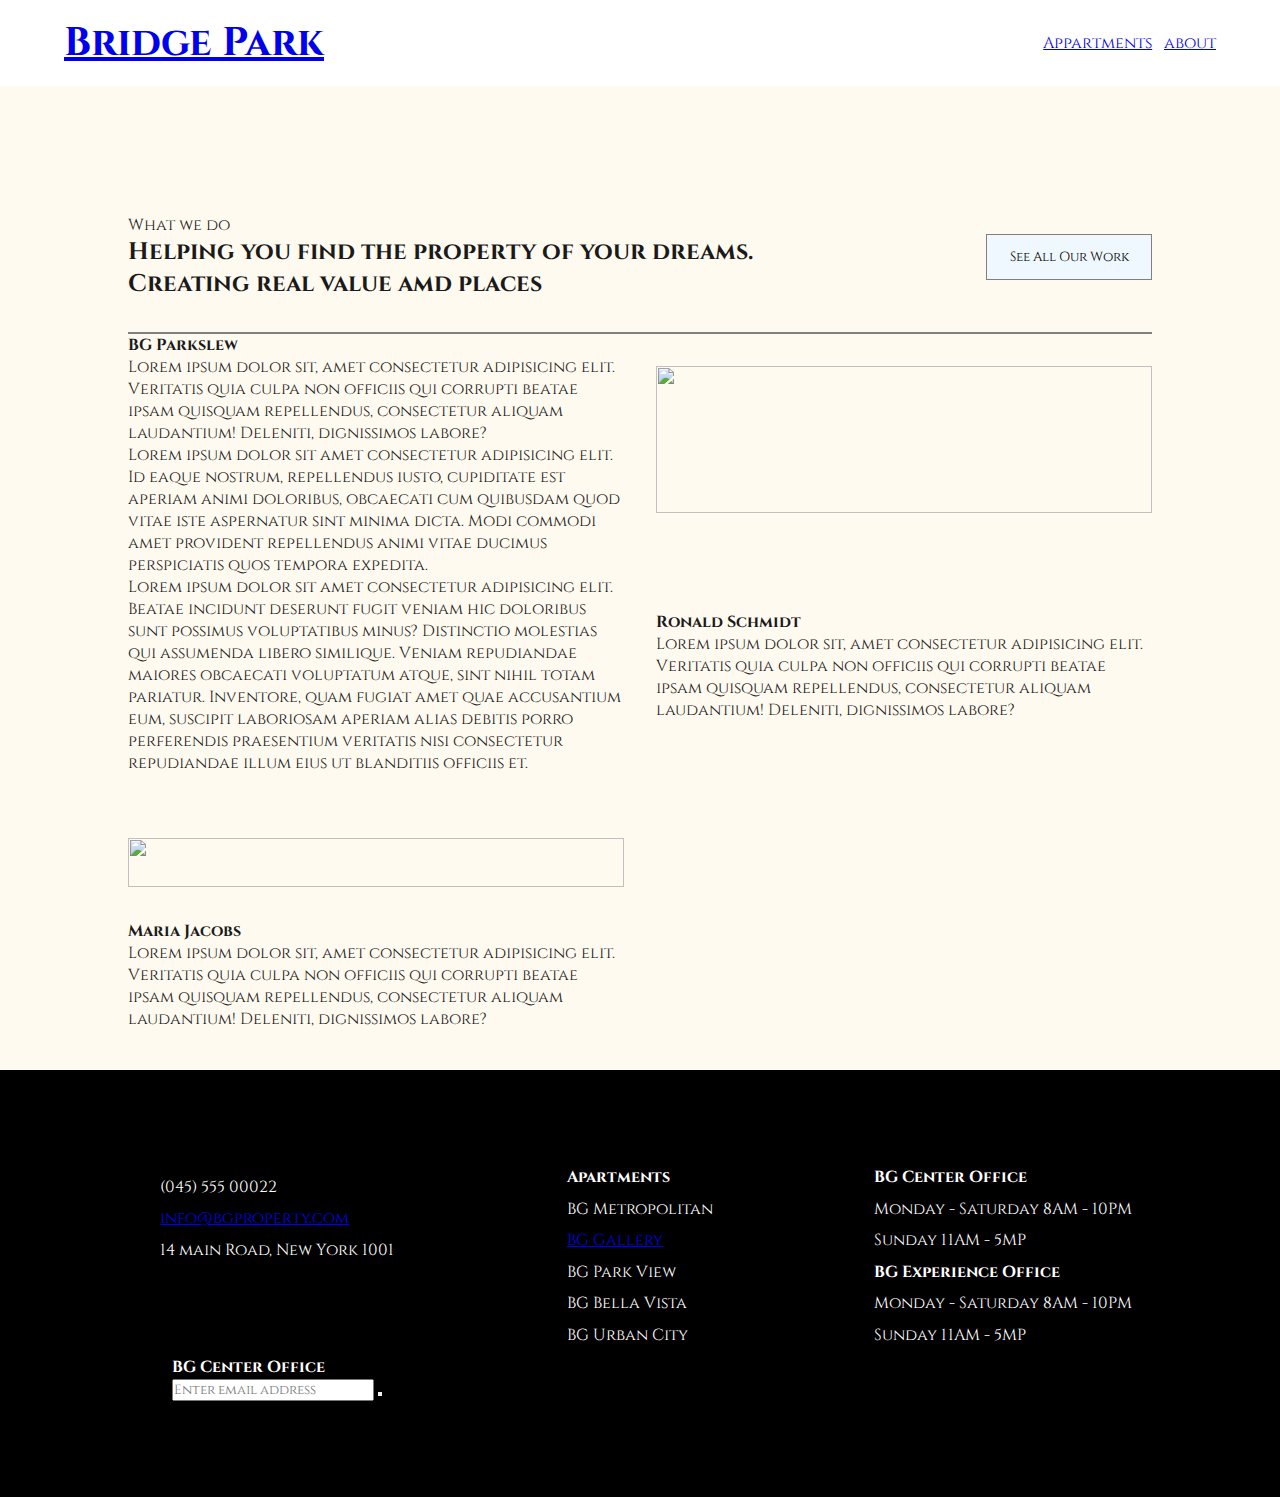
==== about.html @ 31a0f836 "add about page" ====
<!DOCTYPE html>
<html lang="en">
<head>
    <meta charset="UTF-8">
    <meta http-equiv="X-UA-Compatible" content="IE=edge">
    <meta name="viewport" content="width=device-width, initial-scale=1.0">
    <link rel="preconnect" href="https://fonts.googleapis.com">
    <link rel="preconnect" href="https://fonts.gstatic.com" crossorigin>
    <link href="https://fonts.googleapis.com/css2?family=Cinzel:wght@400;500;600;700;800;900&display=swap" rel="stylesheet">
    <link rel="stylesheet" href="https://cdnjs.cloudflare.com/ajax/libs/font-awesome/6.2.1/css/all.min.css" integrity="sha512-MV7K8+y+gLIBoVD59lQIYicR65iaqukzvf/nwasF0nqhPay5w/9lJmVM2hMDcnK1OnMGCdVK+iQrJ7lzPJQd1w==" crossorigin="anonymous" referrerpolicy="no-referrer" />
    <link rel="stylesheet" href="index.css">
    <title>Document</title>
</head>
<body>

    <nav class="navbar">
        <h1><a href="/">Bridge Park</a></h1>
        <div class="navbar__links">
            <a href="/appartments.html">Appartments</a>
            <a href="/about.html">about</a>
        </div>

    </nav>

    <section class="blogs">
        <div class="blogs__container">
            <div class="blogs__heading">

                <div class="blogs__heading--text">
                    <p>What we do</p>
                    <h2>Helping you find the property of your dreams.</h2>
                    <h2>Creating <span>real value</span> amd places</h2>
                </div>
                <div class="blogs__heading--button">
                    <button class="btn">See All Our Work</button>
                </div>
            </div>

            <div class="blogs__container--cards">
                <div class="cardBlogs--text">
                    <h4>BG Parkslew</h4>
                    <p>Lorem ipsum dolor sit, amet consectetur adipisicing elit. Veritatis quia culpa non officiis qui corrupti beatae ipsam quisquam repellendus, consectetur aliquam laudantium! Deleniti, dignissimos labore?</p>
                    <p>Lorem ipsum dolor sit amet consectetur adipisicing elit. Id eaque nostrum, repellendus iusto, cupiditate est aperiam animi doloribus, obcaecati cum quibusdam quod vitae iste aspernatur sint minima dicta. Modi commodi amet provident repellendus animi vitae ducimus perspiciatis quos tempora expedita.</p>
                    <p>Lorem ipsum dolor sit amet consectetur adipisicing elit. Beatae incidunt deserunt fugit veniam hic doloribus sunt possimus voluptatibus minus? Distinctio molestias qui assumenda libero similique. Veniam repudiandae maiores obcaecati voluptatum atque, sint nihil totam pariatur. Inventore, quam fugiat amet quae accusantium eum, suscipit laboriosam aperiam alias debitis porro perferendis praesentium veritatis nisi consectetur repudiandae illum eius ut blanditiis officiis et.</p>
 
                </div>
                <div class="cardBlogs">
                    <img src="./img/portfolio1.jpg" alt="">
                    <h4>Ronald Schmidt</h4>
                    <p>Lorem ipsum dolor sit, amet consectetur adipisicing elit. Veritatis quia culpa non officiis qui corrupti beatae ipsam quisquam repellendus, consectetur aliquam laudantium! Deleniti, dignissimos labore?</p>
                    <div class="iconsContainer">
                        <i class="fa fa-book" aria-hidden="true"></i>
                        <i class="fa fa-address-book" aria-hidden="true"></i>
                        <i class="fa fa-address-card" aria-hidden="true"></i>
                    </div>
                    
                </div>
                <div class="cardBlogs">
                    <img src="./img/portfolio2.jpg" alt="">
                    <h4>Maria Jacobs</h4>
                    <p>Lorem ipsum dolor sit, amet consectetur adipisicing elit. Veritatis quia culpa non officiis qui corrupti beatae ipsam quisquam repellendus, consectetur aliquam laudantium! Deleniti, dignissimos labore?</p>
                    <div class="iconsContainer">
                        <i class="fa fa-book" aria-hidden="true"></i>
                        <i class="fa fa-address-book" aria-hidden="true"></i>
                        <i class="fa fa-address-card" aria-hidden="true"></i>
                    </div>
                    
                </div> 
            </div>

           

        </div>
    </section>

    <footer>
        <div class="footerContainer">
            <div class="footerContainer__item">
                <ul class="footerContainer__item--list">
                    <li>(045) 555 00022</li>
                    <li><a href="/">info@bgproperty.com</a></li>
                    <li>14 main Road, New York 1001</li>
                </ul>
                <div class="footerContainer__item--icons">
                    <i class="fa fa-paper-plane" aria-hidden="true"></i>
                    <i class="fa fa-hourglass-end" aria-hidden="true"></i>
                    <i class="fa fa-bed" aria-hidden="true"></i>
                    
                </div>
            </div>

            <div class="footerContainer__item">
                <h4>Apartments</h4>
                <ul class="footerContainer__item--list">
                    <li>BG Metropolitan</li>
                    <li><a href="/">BG Gallery</a></li>
                    <li>BG Park View</li>
                    <li>BG Bella Vista</li>
                    <li>BG Urban City</li>
                </ul>
            </div>

            <div class="footerContainer__item">
                <h4>BG Center Office</h4>
                <ul class="footerContainer__item--list">
                    <li>Monday - Saturday 8AM - 10PM</li>
                    <li>Sunday 11AM - 5MP</li>
                </ul>
                <h4>BG Experience Office</h4>
                <ul class="footerContainer__item--list">
                    <li>Monday - Saturday 8AM - 10PM</li>
                    <li>Sunday 11AM - 5MP</li>
                </ul>
            </div>

            <div class="footerContainer__item">
                <h4>BG Center Office</h4>
                <input type="email" placeholder="Enter email address">
                <button><i class="fa fa-arrow-right" aria-hidden="true"></i></button>
            </div>

        </div>
    </footer>
</body>
</html>
---- index.css ----
*{
    box-sizing: border-box;
    margin: 0;
    padding: 0;
    font-family: 'Cinzel', serfi;
}

body{
    color: rgb(26, 26, 26);
}

button{
    cursor: pointer;
}

li{
    list-style: none;
}


.btn{
    background-color: aliceblue;
    padding: .8rem 1.4rem;
    border: 1px solid grey;
}

.navbar{
    display: flex;
    align-items: center;
    margin: 0 4rem;
    padding: 1rem 0;
}

.navbar h1{
    font-size: 2.5rem;
}

.navbar__links{
    display: flex;
    justify-content: space-between;
    width: 15%;
    margin-left: auto;
}

.hero{
    background-image: url('./img/estate2.jpg');
 
    min-height: 92vh;

}

.hero-content{
    position:absolute;
    color: white;
    background-color: rgb(0, 0, 0);
    padding: 4rem;
    margin: 10% ;
    margin-top: 15rem;
    width:40%;
}

.hero-content > h1 p{
    color: white;
}

.blogs{
    /* min-height: 100vh; */
    padding-bottom: 6rem;
    background-color: rgb(255, 250, 240);
}

.blogs__container{
    width: 80%;
    margin: 0 auto;
    padding-top: 8rem;
}

.blogs__heading{
    display: flex;
    align-items: center;
    padding-bottom: 2rem;
    border-bottom: 2px solid grey;
}

.blogs__heading--button{
    margin-left: auto;
}

.blogs__container--cards{
    /* display: flex;
    align-items: center;
    justify-content: space-between; */

    display: grid;
    gap: 2rem;
    grid-template-columns: repeat(auto-fit, minmax(30rem, 1fr));
    justify-content: space-between;
    
}

.cardBlogs{
    /* margin: 1rem; */
    justify-content: space-around;
    margin-top: 2rem;
    width: 100%;
}

.cardBlogs img {
    padding: 0;
    margin: 0;
    object-fit: cover;
    width: 100%;
    height: 60%;
}

.pannel{
    
    display: grid;
    grid-template-columns: repeat(auto-fit, minmax(40rem, 1fr));
}


.pannel-item{
    padding: 0;
    margin: 0;
    width: 100%;
    min-height: 100%;
    justify-content: center;
    place-items: center;
}

.pannel-text{
    width: 80%;
    padding: 5rem;
    padding-top: 8rem;
}


.pannel-item img{
    width: 100%;
    object-fit: cover;
}

.pannel__iconsContainer{
    display: flex;
    justify-content: space-between;
}

.pannel__iconsContainer{
    margin: 2rem 0 ;
}

.pannel__iconsContainer--item {
    text-align: center;
}

.pannel__iconsContainer--item i{
    /* margin: 0 2rem;     */
    font-size: 2rem;
    margin-bottom: 1rem;
}

.lower{
    background-image: url('./img/modern-city.jpg');
    background-repeat: no-repeat;
    background-position: center;
    background-size: cover;
    min-height: 80vh;
    position: relative;
}

.lower__content{
    position:absolute;
    background-color: aliceblue;
    padding: 4rem;
    margin: 10% ;
    margin-top: 15rem;
    width:40%;
}

footer{
    background-color: black;
    color: white;
    padding: 6rem;
}

.footerContainer{
    display: grid;
    grid-template-columns: repeat(auto-fit, minmax(20rem, 1fr));
    place-items: start center;
}

.footerContainer__item--list li{
  margin: .6rem 0;
}

.footerContainer__item--icons{
  font-size: 1.6rem;
  width: 60%;
  display: flex;
  justify-content: space-between;
}
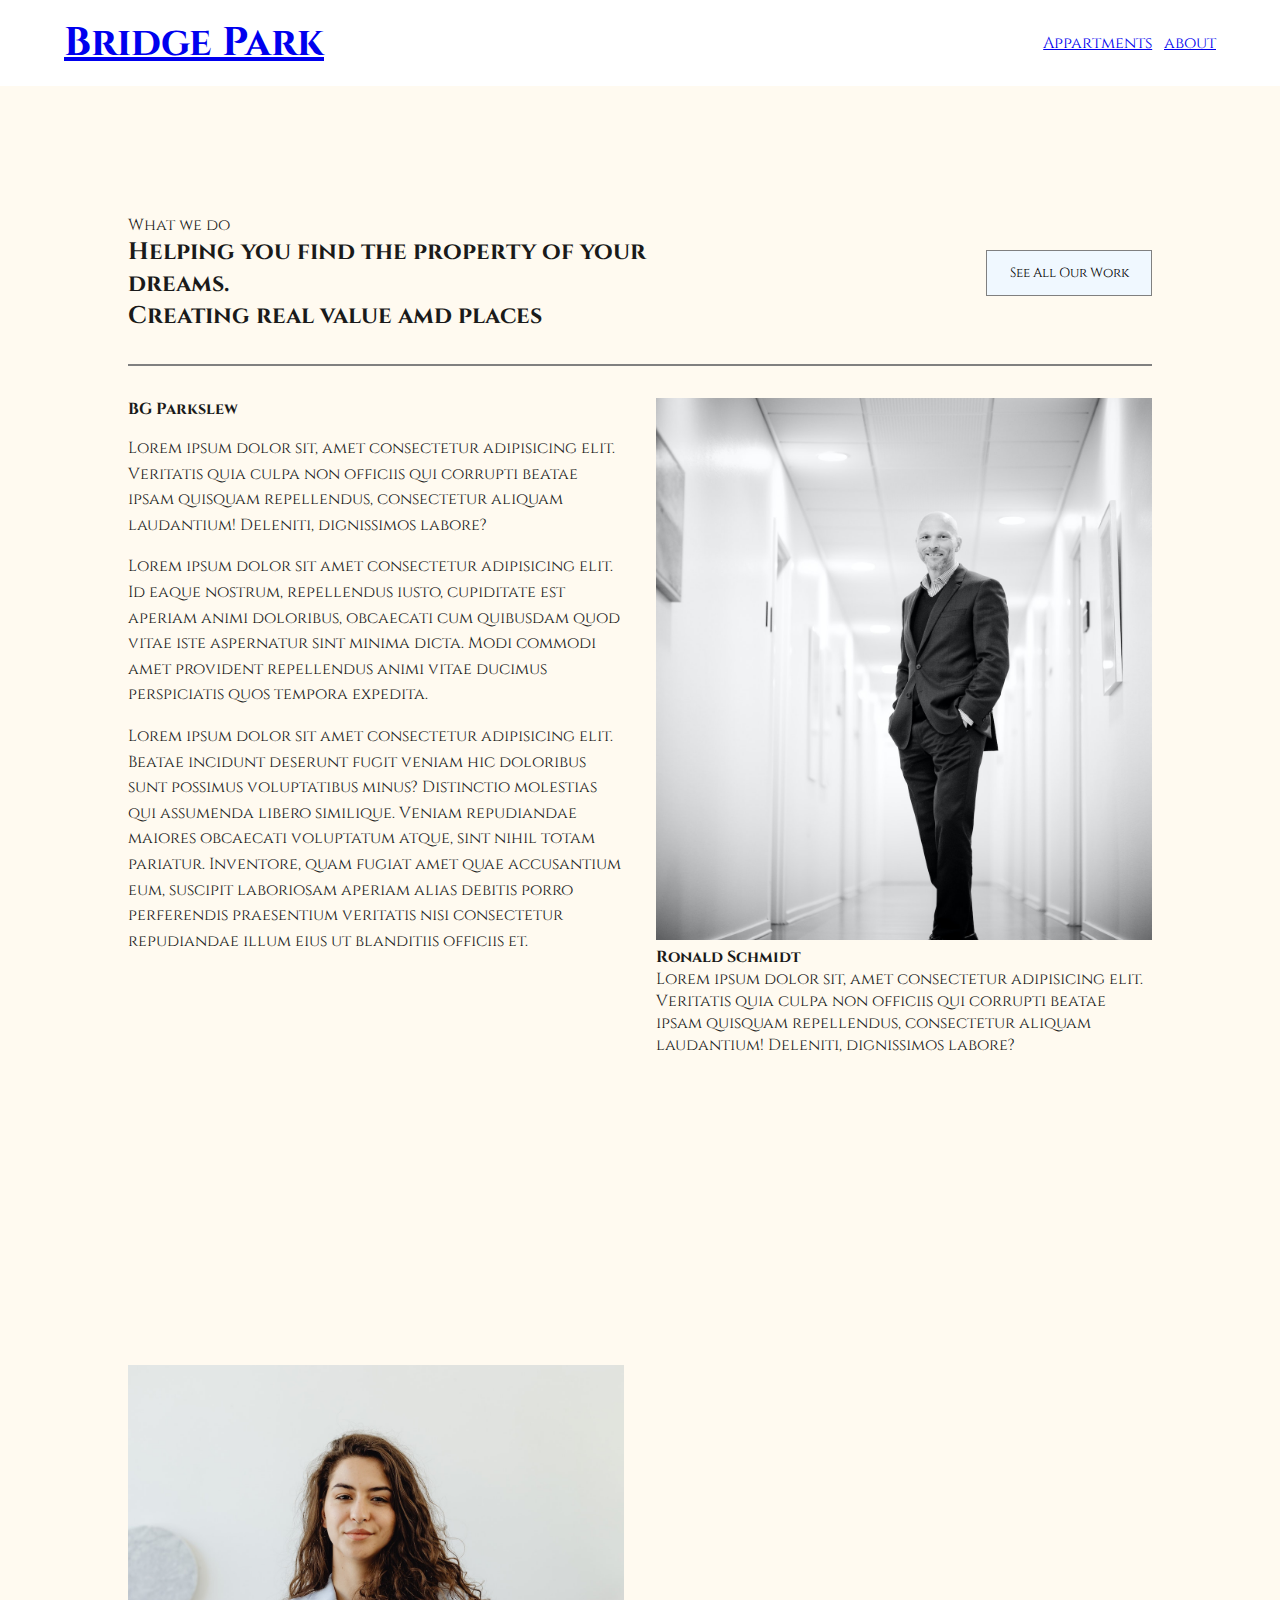
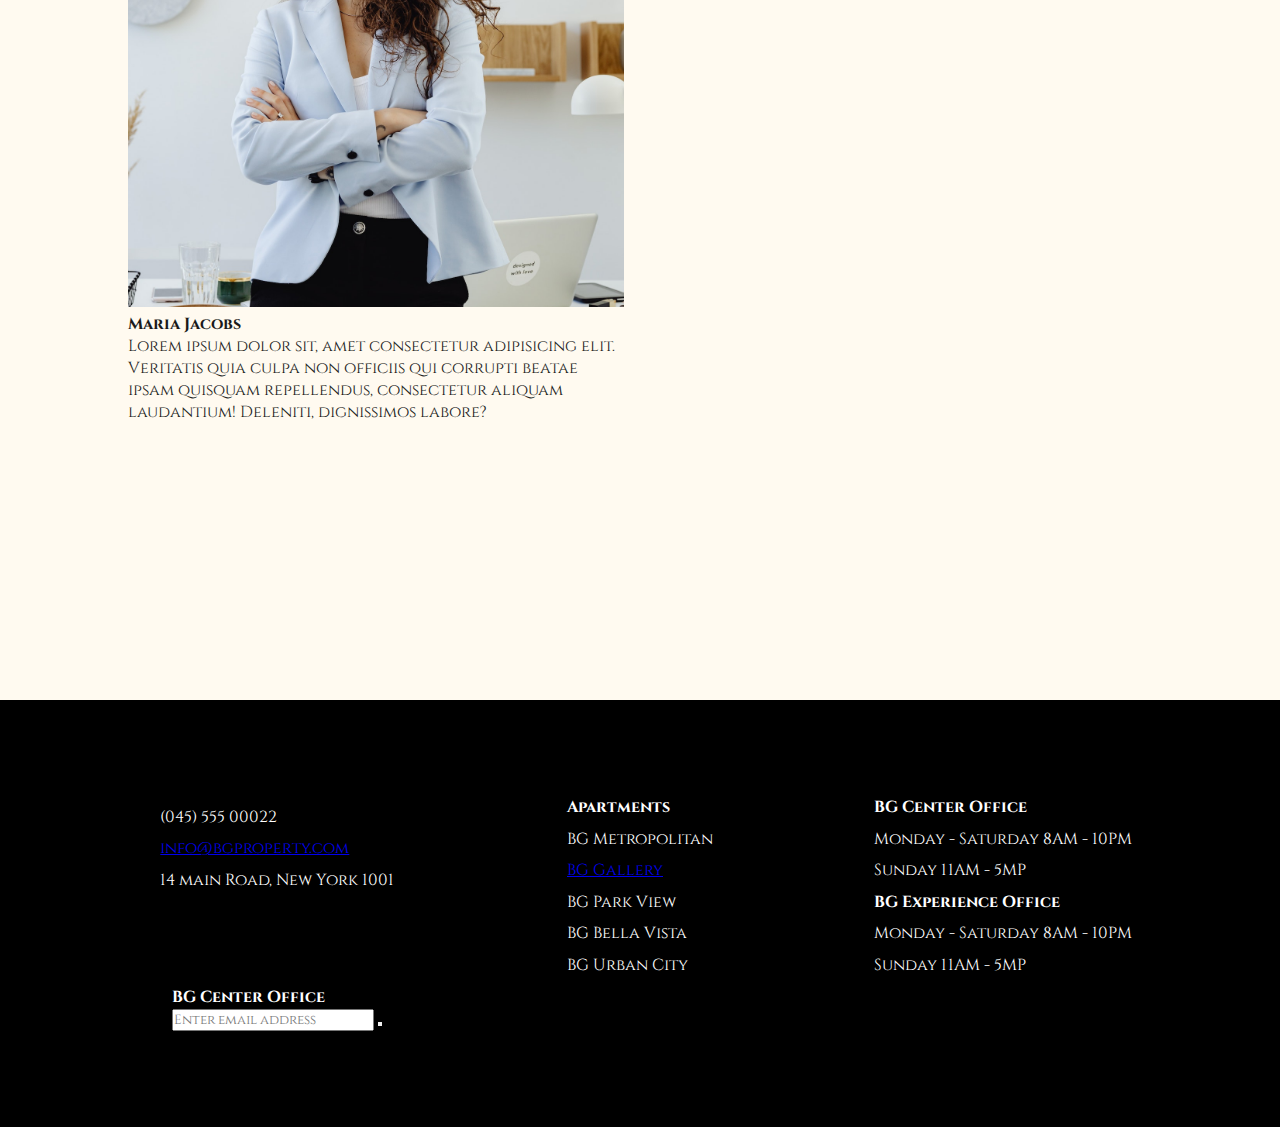
==== commit a0f50ccf: "fixed text spacing" ====
--- a/about.html
+++ b/about.html
@@ -37,7 +37,7 @@
             </div>
 
             <div class="blogs__container--cards">
-                <div class="cardBlogs--text">
+                <div class="cardBlogs__text">
                     <h4>BG Parkslew</h4>
                     <p>Lorem ipsum dolor sit, amet consectetur adipisicing elit. Veritatis quia culpa non officiis qui corrupti beatae ipsam quisquam repellendus, consectetur aliquam laudantium! Deleniti, dignissimos labore?</p>
                     <p>Lorem ipsum dolor sit amet consectetur adipisicing elit. Id eaque nostrum, repellendus iusto, cupiditate est aperiam animi doloribus, obcaecati cum quibusdam quod vitae iste aspernatur sint minima dicta. Modi commodi amet provident repellendus animi vitae ducimus perspiciatis quos tempora expedita.</p>
--- a/index.css
+++ b/index.css
@@ -24,6 +24,19 @@
     border: 1px solid grey;
 }
 
+.iconsContainer{
+    width: 50%;
+    font-size: 2rem;
+}
+
+.iconsContainer i{
+    margin: 1rem 0;
+    margin-right: 1.5rem;
+    cursor: pointer;
+}
+
+
+
 .navbar{
     display: flex;
     align-items: center;
@@ -65,7 +78,7 @@
 
 .blogs{
     /* min-height: 100vh; */
-    padding-bottom: 6rem;
+    padding-bottom: 2rem;
     background-color: rgb(255, 250, 240);
 }
 
@@ -82,6 +95,10 @@
     border-bottom: 2px solid grey;
 }
 
+.blogs__heading--text{
+    width: 60%;
+}
+
 .blogs__heading--button{
     margin-left: auto;
 }
@@ -98,11 +115,42 @@
     
 }
 
-.cardBlogs{
-    /* margin: 1rem; */
+.blogs__container--description{
+    /* display: flex;
+    align-items: center;
+    justify-content: space-between; */
+
+    display: grid;
+    gap: 5rem;
+    grid-template-columns: repeat(auto-fit, minmax(30rem, 1fr));
+    justify-content: space-between;
+    
+}
+
+div[class*='cardBlogs'] {
     justify-content: space-around;
     margin-top: 2rem;
-    width: 100%;
+    /* width: 100%; */
+}
+
+/* .cardBlogs{
+    justify-content: space-around;
+    margin-top: 2rem;
+    width: 100%;
+} */
+
+
+.cardBlogs__text p{
+    margin-top: 1rem;
+    line-height: 1.6rem;
+}
+
+.cardBlogs__text ul li{
+    margin-top: .8rem;
+}
+
+.cardBlogs__text ul span{
+    font-weight: 600;
 }
 
 .cardBlogs img {
@@ -178,6 +226,46 @@
     width:40%;
 }
 
+
+.appartmentHero{
+    background-image: url('./img/kitchen-1.jpg');
+    background-position: center;
+
+    height: 80vh;
+}
+
+.appartmentHero__content{
+    position: absolute;
+    background-color: black;
+    color: white;
+    margin-left: 60%;
+    margin-top: 10%;
+    margin-right: 10%;
+    padding: 2rem;
+}
+
+.payment{
+    display: grid;
+    grid-template-columns: repeat(auto-fit, minmax(20rem, 1fr));
+}
+
+.payment__item{
+    display: flex;
+    margin: .5rem;
+}
+
+.payment__item--amount{
+    background-color: black;
+    color: white;
+    text-align: center;
+    padding-top: 1.25rem;
+    margin-right: .8rem;
+    height: 4rem;
+    width: 5rem;
+}
+
+
+
 footer{
     background-color: black;
     color: white;
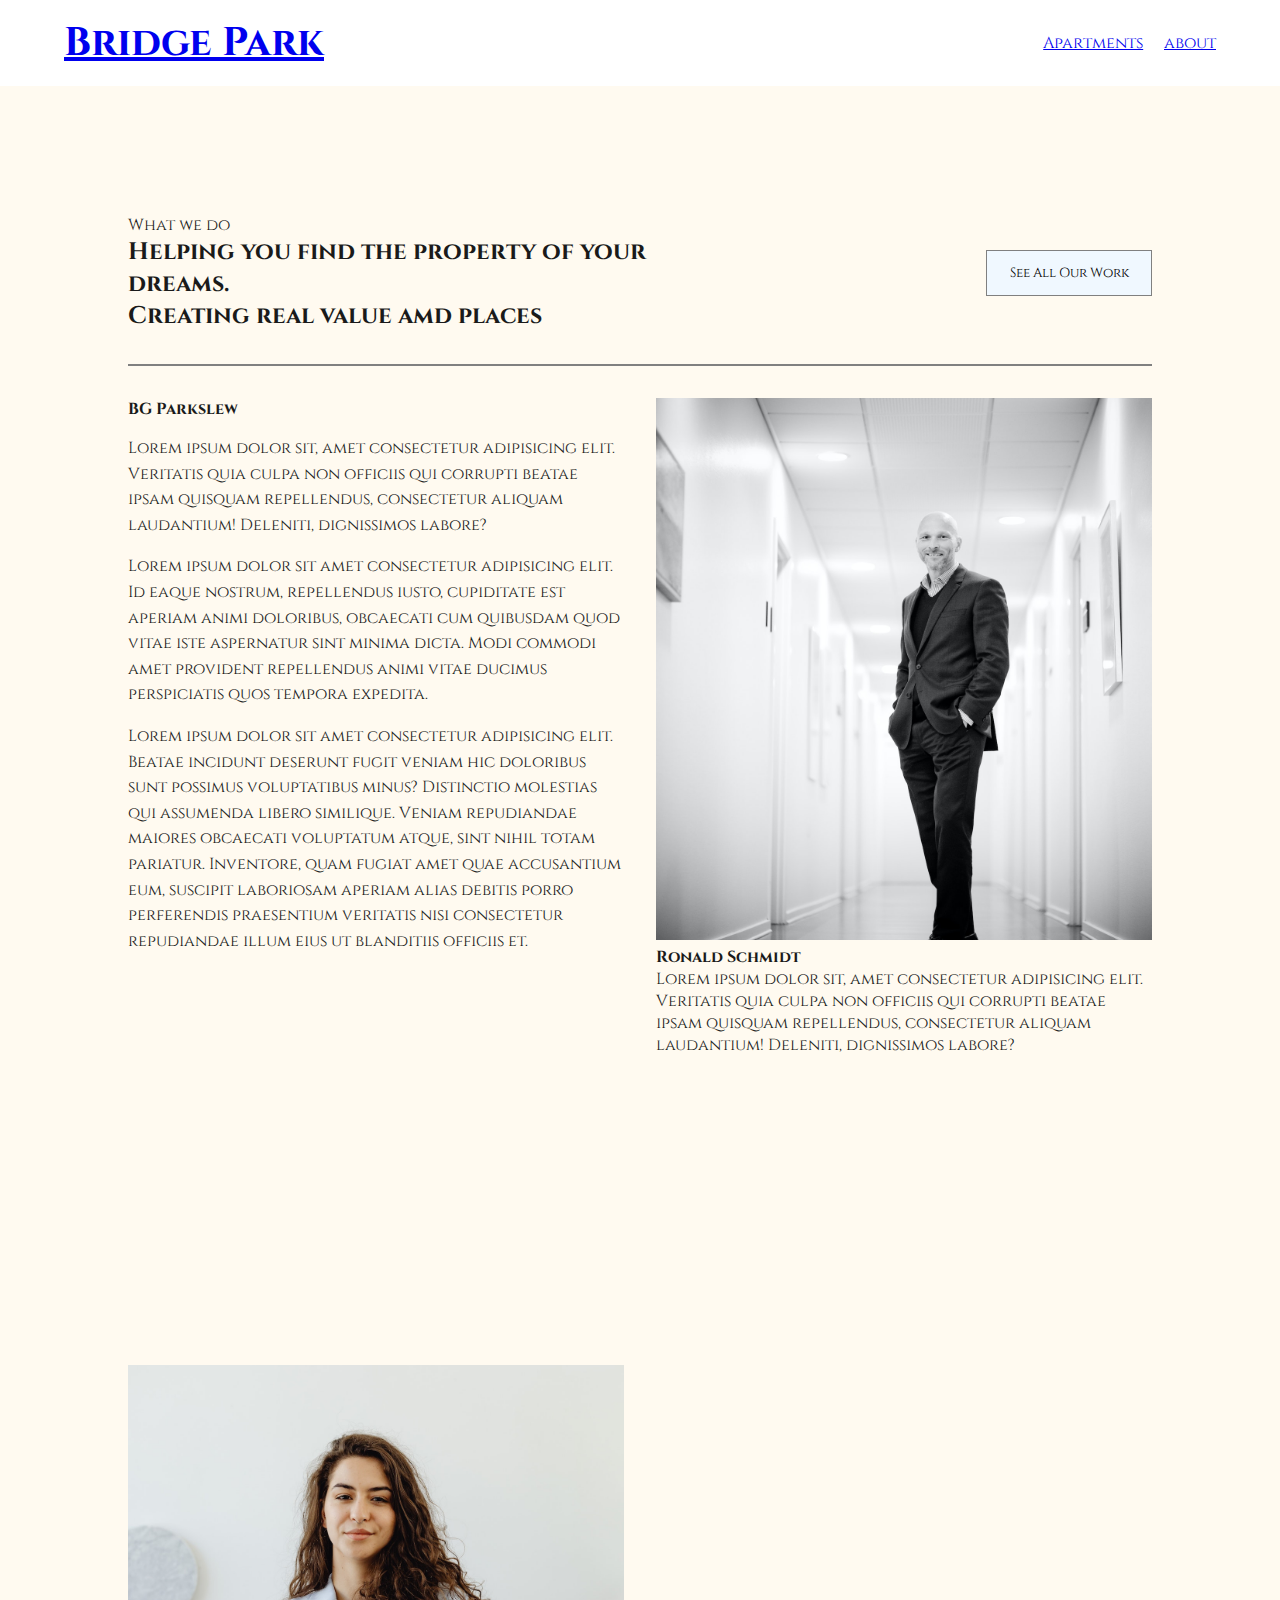
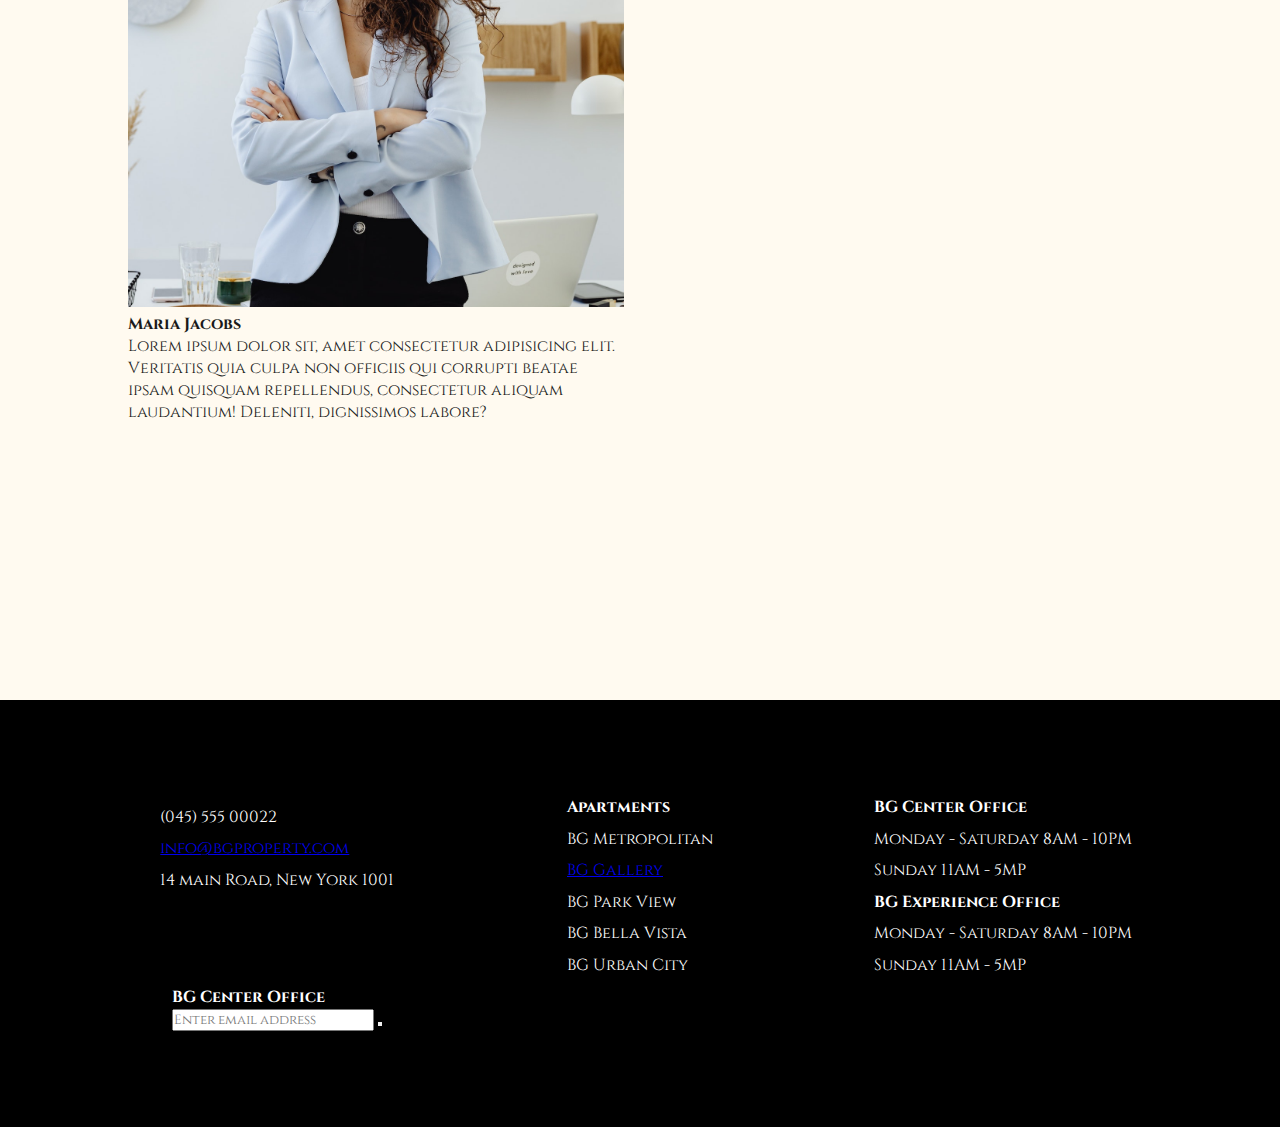
==== commit 815bfe94: "fixed typo" ====
--- a/about.html
+++ b/about.html
@@ -16,7 +16,7 @@
     <nav class="navbar">
         <h1><a href="/">Bridge Park</a></h1>
         <div class="navbar__links">
-            <a href="/appartments.html">Appartments</a>
+            <a href="/apartments.html">Apartments</a>
             <a href="/about.html">about</a>
         </div>
 
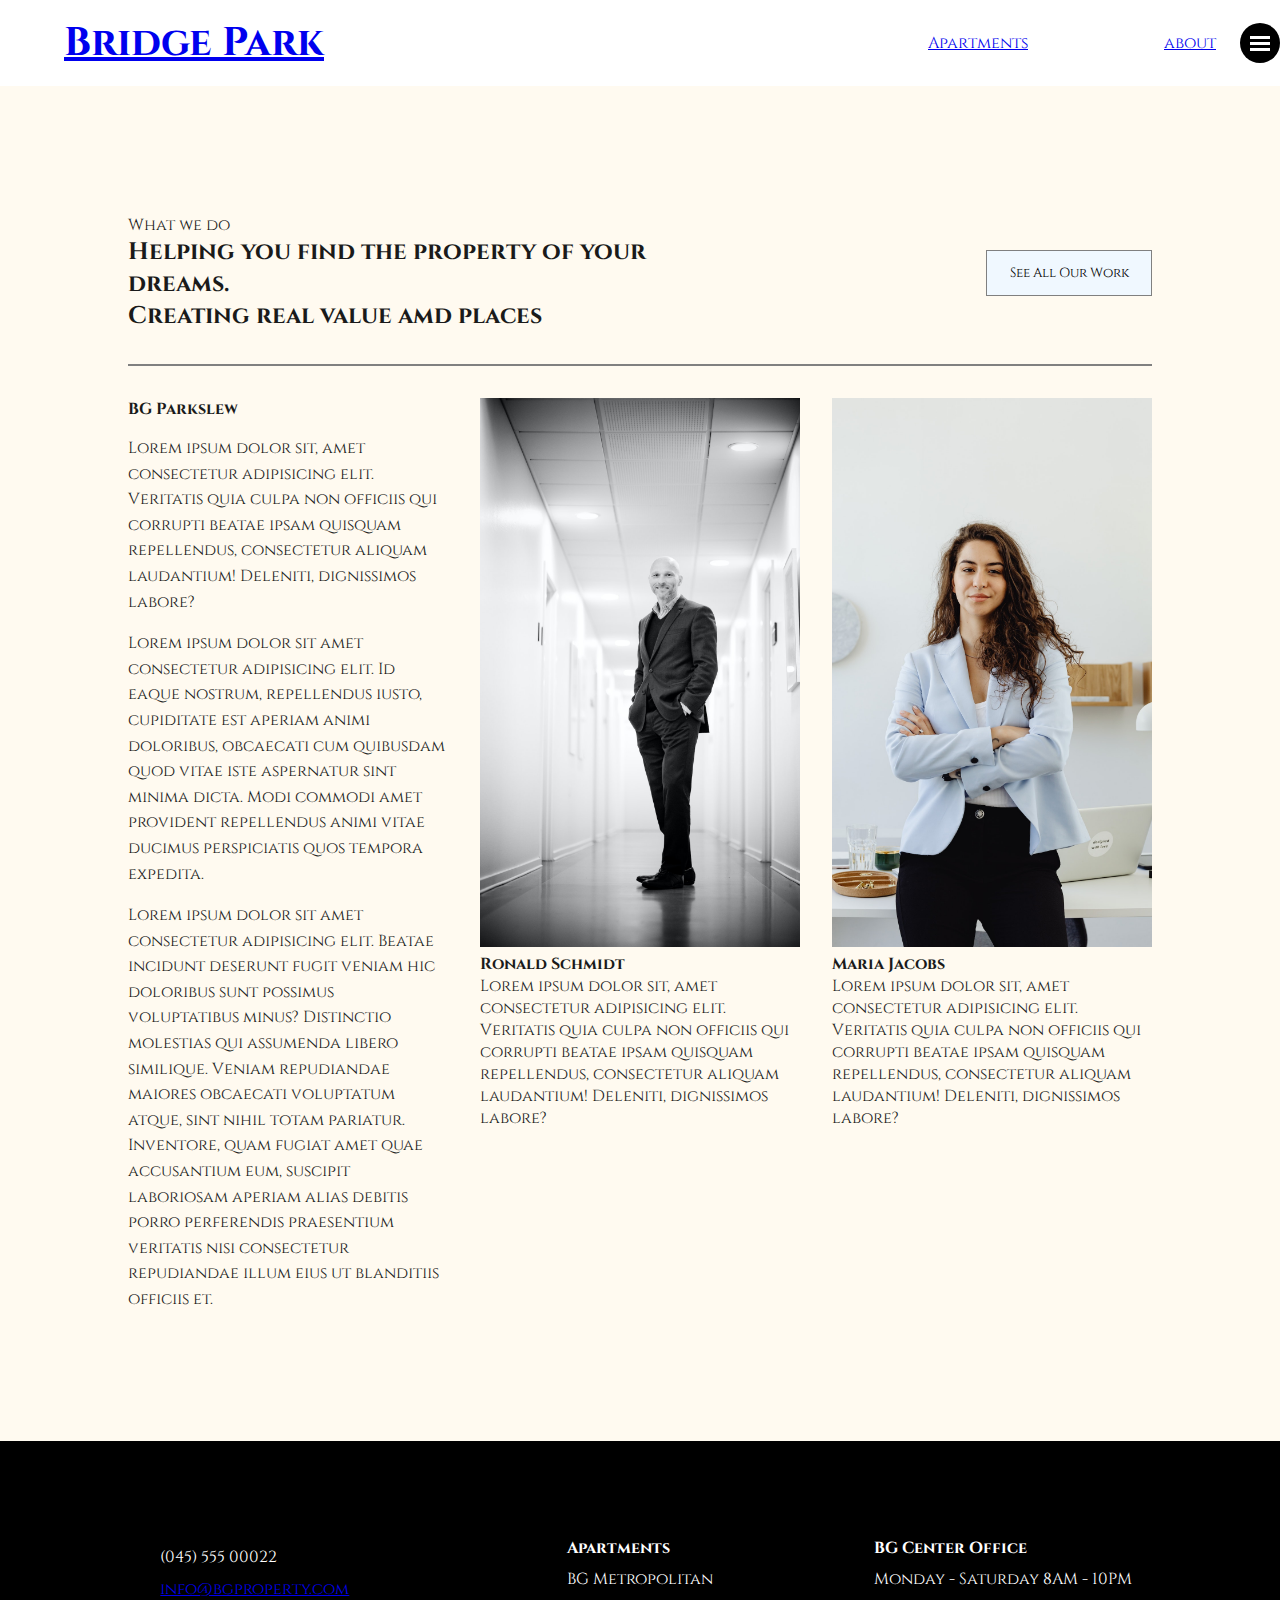
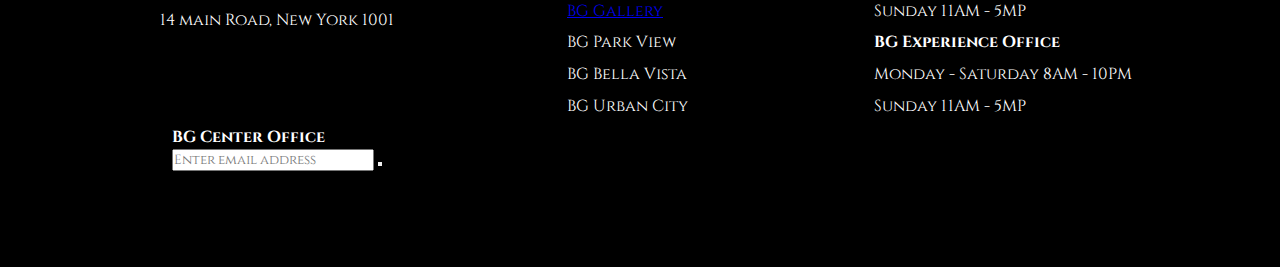
==== commit 2f9722ba: "added responsive navbar" ====
--- a/about.html
+++ b/about.html
@@ -14,6 +14,9 @@
 <body>
 
     <nav class="navbar">
+        <button class="nav--toggle" aria-label="open navigation">
+            <span class="hamburger"></span>
+        </button> 
         <h1><a href="/">Bridge Park</a></h1>
         <div class="navbar__links">
             <a href="/apartments.html">Apartments</a>
@@ -121,5 +124,6 @@
 
         </div>
     </footer>
+    <script src="app.js"></script>
 </body>
 </html>--- a/index.css
+++ b/index.css
@@ -51,13 +51,68 @@
 .navbar__links{
     display: flex;
     justify-content: space-between;
-    width: 15%;
+    width: 25%;
     margin-left: auto;
 }
+
+
+
+.nav--toggle {
+    cursor: pointer;
+    border: 0;
+    width: 3em;
+    height: 3em;
+    padding: 0em;
+    border-radius: 50%;
+    background: black;
+    color: white;
+    transition: opacity 250ms ease;
+    
+   
+
+    position: absolute;
+    right: 0;
+}
+
+.nav-toggle:focus,
+.nav-toggle:hover {
+    opacity: .75;
+}
+
+.hamburger {
+    width: 50%;
+    position: relative;
+}
+
+.hamburger,
+.hamburger::before,
+.hamburger::after {
+    display: block;
+    margin: 0 auto;
+    height: 3px;
+    background: white;
+}
+
+.hamburger::before,
+.hamburger::after {
+    content: '';
+    width: 100%;
+}
+
+.hamburger::before {
+    transform: translateY(-6px);
+}
+
+.hamburger::after {
+    transform: translateY(3px);
+}
+
+
+
 
 .hero{
     background-image: url('./img/estate2.jpg');
- 
+    background-position: center;
     min-height: 92vh;
 
 }
@@ -77,15 +132,14 @@
 }
 
 .blogs{
-    /* min-height: 100vh; */
-    padding-bottom: 2rem;
+    min-height: 80vh;
     background-color: rgb(255, 250, 240);
 }
 
 .blogs__container{
     width: 80%;
     margin: 0 auto;
-    padding-top: 8rem;
+    padding: 8rem 0;
 }
 
 .blogs__heading{
@@ -110,7 +164,7 @@
 
     display: grid;
     gap: 2rem;
-    grid-template-columns: repeat(auto-fit, minmax(30rem, 1fr));
+    grid-template-columns: repeat(auto-fit, minmax(20rem, 1fr));
     justify-content: space-between;
     
 }
@@ -171,27 +225,32 @@
 .pannel-item{
     padding: 0;
     margin: 0;
-    width: 100%;
-    min-height: 100%;
+    /* width: 100%; */
+    /* min-height: 100%; */
+    display: flex;
+    flex-direction: column;
     justify-content: center;
     place-items: center;
 }
 
 .pannel-text{
-    width: 80%;
+    /* width: 80%; */
     padding: 5rem;
-    padding-top: 8rem;
+    /* padding-top: 3rem; */
 }
 
 
 .pannel-item img{
     width: 100%;
+
     object-fit: cover;
+    overflow: hidden;
 }
 
 .pannel__iconsContainer{
     display: flex;
     justify-content: space-between;
+    width: 100%;
 }
 
 .pannel__iconsContainer{
@@ -222,7 +281,7 @@
     background-color: aliceblue;
     padding: 4rem;
     margin: 10% ;
-    margin-top: 15rem;
+    margin-top: 10rem;
     width:40%;
 }
 
@@ -288,3 +347,60 @@
   display: flex;
   justify-content: space-between;
 }
+
+
+@media(max-width: 900px){
+    .hero-content{
+        width: 80%;
+    }
+
+    .navbar h1{
+        font-size: 2rem;
+    }
+
+    .lower__content{
+        width:80%;
+        margin-top: 5rem;
+    }
+
+    .pannel{
+        grid-template-columns: repeat(auto-fit, minmax(30rem, 1fr));
+    }
+
+    .navbar__links{
+        visibility: hidden;
+        height: 0;
+        position: absolute;
+    }
+
+    .navbar__links{
+       display: none;
+        height: 0;
+        position: absolute;
+    }
+
+    .nav--toggle{
+        display: block;
+        margin-right: 3rem;
+    }
+
+    .navbar--visible{
+        visibility: visible ;
+        
+        position: absolute ;
+        top: 70px;
+        left: 0;
+        display: flex;
+        flex-direction: column;
+        width: 100vw;
+        background-color: white;
+    }
+
+    .navbar--visible a{
+        background-color: white;
+        width: 100%;
+        text-align: center;
+        margin: 0 auto;
+        padding: 1rem;
+    }
+}